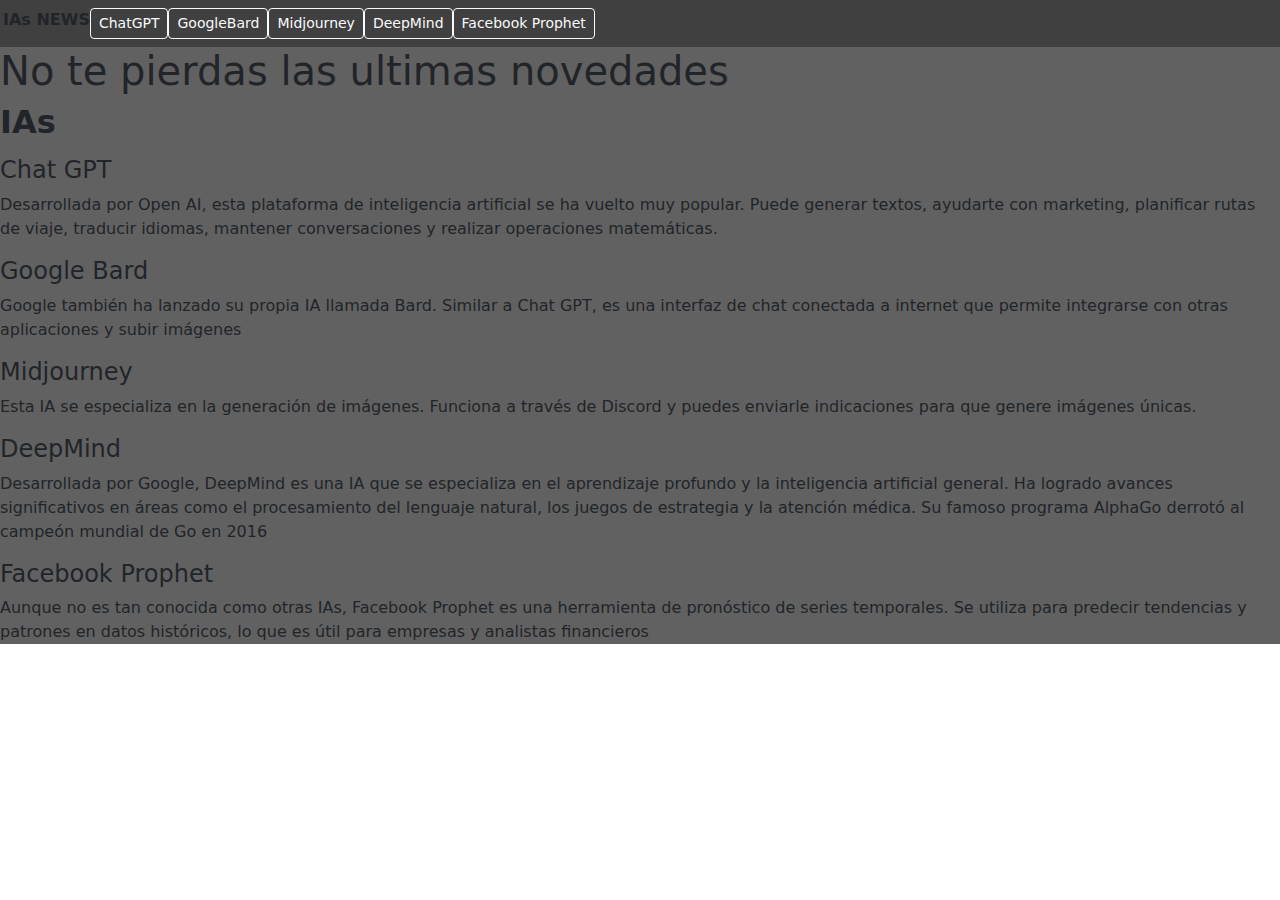
==== index.html @ 98a5f2b7 "Add files via upload" ====
<!DOCTYPE html>
<html lang="en">
<head>
    <meta charset="UTF-8">
    <meta name="viewport" content="width=device-width, initial-scale=1.0">
    <title>Document</title>
    <link rel="stylesheet" href="style.css">
    <link href="https://cdn.jsdelivr.net/npm/bootstrap@5.3.3/dist/css/bootstrap.min.css" rel="stylesheet" integrity="sha384-QWTKZyjpPEjISv5WaRU9OFeRpok6YctnYmDr5pNlyT2bRjXh0JMhjY6hW+ALEwIH" crossorigin="anonymous">
</head>

<body class="bory">
    <header class="container5">
        <nav class="navbar" style="background-color:rgb(65, 64, 64)">
            <div class="container2">
                <li class="actual" type="header"><strong>IAs NEWS</strong></li>
                <a button href="chatgpt.html" class="btn btn-sm btn-outline-light" type="button">ChatGPT</a>
                <a button href="" class="container3 btn btn-sm btn-outline-light" type="button">GoogleBard</a>
                <a button href="" class="container3 btn btn-sm btn-outline-light" type="button">Midjourney</a>
                <a button href="" class="container3 btn btn-sm btn-outline-light" type="button">DeepMind</a>
                <a button href="" class="container3 btn btn-sm btn-outline-light" type="button">Facebook Prophet</a>
            </div>
        </nav>
    </header>
    <main class="background">
        <h1>No te pierdas las ultimas novedades</h1>
         <div>
            <h2 class="title">IAs</h2>
            <div>
                <div>
                    <h4>Chat GPT</h4>
                    <p>Desarrollada por Open AI, esta plataforma de inteligencia artificial se ha vuelto muy popular. Puede generar textos, ayudarte con marketing, planificar rutas de viaje, traducir idiomas, mantener conversaciones y realizar operaciones matemáticas.</p>
                </div>
                <div>
                    <h4>Google Bard</h4>
                    <p>Google también ha lanzado su propia IA llamada Bard. Similar a Chat GPT, es una interfaz de chat conectada a internet que permite integrarse con otras aplicaciones y subir imágenes</p>
                </div>
                <div>
                    <h4>Midjourney</h4>
                    <p>Esta IA se especializa en la generación de imágenes. Funciona a través de Discord y puedes enviarle indicaciones para que genere imágenes únicas.</p>
                </div>
                <div>
                    <h4>DeepMind</h4>
                    <p>Desarrollada por Google, DeepMind es una IA que se especializa en el aprendizaje profundo y la inteligencia artificial general. Ha logrado avances significativos en áreas como el procesamiento del lenguaje natural, los juegos de estrategia y la atención médica. Su famoso programa AlphaGo derrotó al campeón mundial de Go en 2016</p>
                </div>
                <div>
                    <h4>Facebook Prophet</h4>
                    <p>Aunque no es tan conocida como otras IAs, Facebook Prophet es una herramienta de pronóstico de series temporales. Se utiliza para predecir tendencias y patrones en datos históricos, lo que es útil para empresas y analistas financieros</p>
                </div>
            </div>
         </div>
   </main>

    <footer>
    
    </footer>
    <script src="https://cdn.jsdelivr.net/npm/bootstrap@5.3.3/dist/js/bootstrap.min.js" integrity="sha384-0pUGZvbkm6XF6gxjEnlmuGrJXVbNuzT9qBBavbLwCsOGabYfZo0T0to5eqruptLy" crossorigin="anonymous"></script>
</body>
</html>
---- style.css ----
.header{
    margin-right: 10px;
    list-style: none; 
    color: rgb(218, 218, 218);
    font-size: 22px;
}

.container2{
    display: flex;
    padding-right:3px;
    padding-left: 3px;
}

.container5{
    background-color: #5e5b5b;
}

.container7{
    margin-right: 3px;
    margin-left: 3px;
}

.title{
    margin-bottom: 15px;
    font-weight:600;
}

.background{
    background-color: #616161;
}

.p {
    float: right;
    border: red solid;
    background-color: blue;
    max-width:  5%;
    max-height:  5%;
    font-style: none;
}

.caja{
    position: relative;
    top:100px;
    left: 100px;
}

.lip {
    position:relative;
    border: rgb(22, 203, 91) solid;
    background-color: blue;
    top:100px;
    left: 100px;
}

.clear{

};

@media only screen and(min-width:600px){
    .bory{
        max-width: 100%;
    };
}
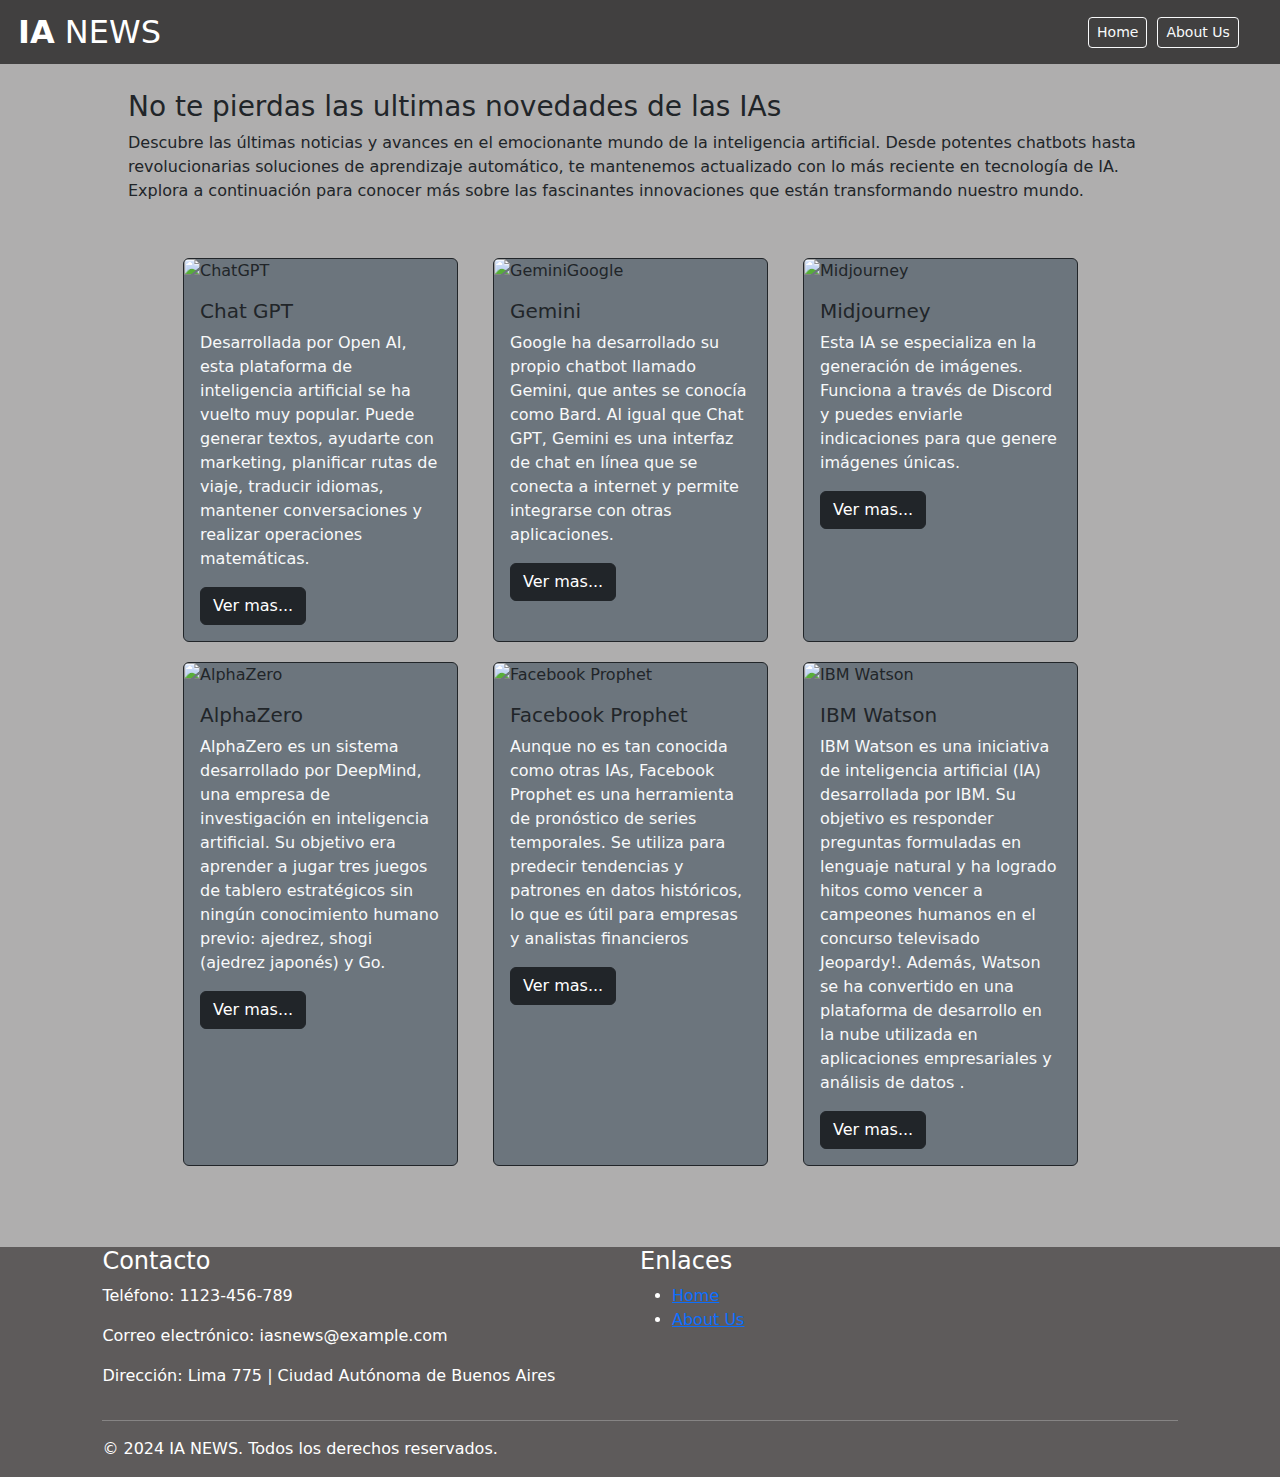
==== commit f2495a46: "Add files via upload" ====
--- a/index.html
+++ b/index.html
@@ -8,50 +8,97 @@
     <link href="https://cdn.jsdelivr.net/npm/bootstrap@5.3.3/dist/css/bootstrap.min.css" rel="stylesheet" integrity="sha384-QWTKZyjpPEjISv5WaRU9OFeRpok6YctnYmDr5pNlyT2bRjXh0JMhjY6hW+ALEwIH" crossorigin="anonymous">
 </head>
 
-<body class="bory">
-    <header class="container5">
-        <nav class="navbar" style="background-color:rgb(65, 64, 64)">
+<body>
+    <header>
+        <nav class="navbar container5" style="background-color:rgb(65, 64, 64)">
             <div class="container2">
-                <li class="actual" type="header"><strong>IAs NEWS</strong></li>
-                <a button href="chatgpt.html" class="btn btn-sm btn-outline-light" type="button">ChatGPT</a>
-                <a button href="" class="container3 btn btn-sm btn-outline-light" type="button">GoogleBard</a>
-                <a button href="" class="container3 btn btn-sm btn-outline-light" type="button">Midjourney</a>
-                <a button href="" class="container3 btn btn-sm btn-outline-light" type="button">DeepMind</a>
-                <a button href="" class="container3 btn btn-sm btn-outline-light" type="button">Facebook Prophet</a>
+                <div class="container4"><strong>IA</strong> NEWS</div>
+                    <div class="container3">
+                        <a button href="index.html" class="btn btn-sm btn-outline-light" type="button">Home</a>
+                        <a button href="aboutus.html" class="btn btn-sm btn-outline-light" type="button">About Us</a>
+                    </div>
             </div>
         </nav>
     </header>
-    <main class="background">
-        <h1>No te pierdas las ultimas novedades</h1>
-         <div>
-            <h2 class="title">IAs</h2>
-            <div>
-                <div>
-                    <h4>Chat GPT</h4>
-                    <p>Desarrollada por Open AI, esta plataforma de inteligencia artificial se ha vuelto muy popular. Puede generar textos, ayudarte con marketing, planificar rutas de viaje, traducir idiomas, mantener conversaciones y realizar operaciones matemáticas.</p>
+    <main  class="bgrnd">
+            <h3 class="text">No te pierdas las ultimas novedades de las IAs</h3>
+            <p class="text-black-center"> Descubre las últimas noticias y avances en el emocionante mundo de la inteligencia artificial. Desde potentes chatbots hasta revolucionarias soluciones de aprendizaje automático, te mantenemos actualizado con lo más reciente en tecnología de IA. Explora a continuación para conocer más sobre las fascinantes innovaciones que están transformando nuestro mundo.</p>
+            <div class="posicion">
+                <div class="card border-dark bg-secondary" style="width: 18rem;">
+                    <img src="img/ChatGPT.jpg" class="card-img-top Sz" alt="ChatGPT">
+                    <div class="card-body">
+                      <h5 class="card-title">Chat GPT</h5>
+                      <p class="card-text text-light">Desarrollada por Open AI, esta plataforma de inteligencia artificial se ha vuelto muy popular. Puede generar textos, ayudarte con marketing, planificar rutas de viaje, traducir idiomas, mantener conversaciones y realizar operaciones matemáticas.</p>
+                      <a href="chatgpt.html" class="btn btn-dark">Ver mas...</a>
+                    </div>
+                  </div>
+                  <div class="card border-dark bg-secondary" style="width: 18rem;">
+                    <img src="img/GeminiGoogle.jpg" class="card-img-top Sz" alt="GeminiGoogle">
+                    <div class="card-body">
+                      <h5 class="card-title">Gemini</h5>
+                      <p class="card-text text-light">Google ha desarrollado su propio chatbot llamado Gemini, que antes se conocía como Bard. Al igual que Chat GPT, Gemini es una interfaz de chat en línea que se conecta a internet y permite integrarse con otras aplicaciones.</p>
+                      <a href="geminigoogle.html" class="btn btn-dark">Ver mas...</a>
+                    </div>
+                  </div>
+                  <div class="card border-dark bg-secondary" style="width: 18rem;">
+                    <img src="img/MidJourney.png" class="card-img-top Sz" alt="Midjourney">
+                    <div class="card-body">
+                      <h5 class="card-title">Midjourney</h5>
+                      <p class="card-text text-light">Esta IA se especializa en la generación de imágenes. Funciona a través de Discord y puedes enviarle indicaciones para que genere imágenes únicas.</p>
+                      <a href="midjourney.html" class="btn btn-dark">Ver mas...</a>
+                    </div>
+                  </div>
+                  <div class="card border-dark bg-secondary" style="width: 18rem;">
+                    <img src="img/AlphaZero.jpg" class="card-img-top Sz" alt="AlphaZero">
+                    <div class="card-body">
+                      <h5 class="card-title">AlphaZero</h5>
+                      <p class="card-text text-light">AlphaZero es un sistema desarrollado por DeepMind, una empresa de investigación en inteligencia artificial. Su objetivo era aprender a jugar tres juegos de tablero estratégicos sin ningún conocimiento humano previo: ajedrez, shogi (ajedrez japonés) y Go.</p>
+                      <a href="alphazero.html" class="btn btn-dark">Ver mas...</a>
+                    </div>
+                  </div>
+                  <div class="card border-dark bg-secondary" style="width: 18rem;">
+                    <img src="img/FacebookProphet.png" class="card-img-top Sz" alt="Facebook Prophet">
+                    <div class="card-body">
+                      <h5 class="card-title">Facebook Prophet</h5>
+                      <p class="card-text text-light">Aunque no es tan conocida como otras IAs, Facebook Prophet es una herramienta de pronóstico de series temporales. Se utiliza para predecir tendencias y patrones en datos históricos, lo que es útil para empresas y analistas financieros</p>
+                      <a href="facebookprophet.html" class="btn btn-dark">Ver mas...</a>
+                    </div>
+                  </div>
+                  <div class="card border-dark bg-secondary" style="width: 18rem;">
+                    <img src="img/IBMWatson0.jpg" class="card-img-top Sz" alt="IBM Watson">
+                    <div class="card-body">
+                      <h5 class="card-title">IBM Watson</h5>
+                      <p class="card-text text-light">IBM Watson es una iniciativa de inteligencia artificial (IA) desarrollada por IBM. Su objetivo es responder preguntas formuladas en lenguaje natural y ha logrado hitos como vencer a campeones humanos en el concurso televisado Jeopardy!. Además, Watson se ha convertido en una plataforma de desarrollo en la nube utilizada en aplicaciones empresariales y análisis de datos .</p>
+                      <a href="ibmwatson.html" class="btn btn-dark">Ver mas...</a>
+                    </div>
+                  </div>
+        </div>
+    </main>
+
+    <footer>
+        <div class="container5">
+            <div class="row">
+                <div class="col-md-6">
+                    <h4>Contacto</h4>
+                    <p>Teléfono: 1123-456-789</p>
+                    <p>Correo electrónico: iasnews@example.com</p>
+                    <p>Dirección: Lima 775 | Ciudad Autónoma de Buenos Aires</p>
                 </div>
-                <div>
-                    <h4>Google Bard</h4>
-                    <p>Google también ha lanzado su propia IA llamada Bard. Similar a Chat GPT, es una interfaz de chat conectada a internet que permite integrarse con otras aplicaciones y subir imágenes</p>
-                </div>
-                <div>
-                    <h4>Midjourney</h4>
-                    <p>Esta IA se especializa en la generación de imágenes. Funciona a través de Discord y puedes enviarle indicaciones para que genere imágenes únicas.</p>
-                </div>
-                <div>
-                    <h4>DeepMind</h4>
-                    <p>Desarrollada por Google, DeepMind es una IA que se especializa en el aprendizaje profundo y la inteligencia artificial general. Ha logrado avances significativos en áreas como el procesamiento del lenguaje natural, los juegos de estrategia y la atención médica. Su famoso programa AlphaGo derrotó al campeón mundial de Go en 2016</p>
-                </div>
-                <div>
-                    <h4>Facebook Prophet</h4>
-                    <p>Aunque no es tan conocida como otras IAs, Facebook Prophet es una herramienta de pronóstico de series temporales. Se utiliza para predecir tendencias y patrones en datos históricos, lo que es útil para empresas y analistas financieros</p>
+                <div class="col-md-6">
+                    <h4>Enlaces</h4>
+                    <ul>
+                      <li><a href="index.html">Home</a></li>
+                      <li><a href="aboutus.html">About Us</a></li>
+                    </ul>
                 </div>
             </div>
-         </div>
-   </main>
-
-    <footer>
-    
+            <hr>
+            <div class="row">
+                <div class="col-md-12">
+                    <p>&copy; 2024 IA NEWS. Todos los derechos reservados.</p>
+                </div>
+            </div>
+        </div>
     </footer>
     <script src="https://cdn.jsdelivr.net/npm/bootstrap@5.3.3/dist/js/bootstrap.min.js" integrity="sha384-0pUGZvbkm6XF6gxjEnlmuGrJXVbNuzT9qBBavbLwCsOGabYfZo0T0to5eqruptLy" crossorigin="anonymous"></script>
 </body>
--- a/style.css
+++ b/style.css
@@ -1,3 +1,52 @@
+*{
+    margin:0; padding:0;
+    max-width: 100%;
+}
+
+
+.bgrnd{
+    background-color: #afaeae;
+    padding: 2% 10% 2% 10%;
+    display:block;
+    align-items: center;
+    justify-content: center;
+    text-align: left;
+    min-height: 100%;
+}
+
+.h3{
+    font-weight: bold;
+}
+
+.card{
+    margin-right: 15px;
+}
+
+.posicion{
+    display: flex;
+    flex-wrap: wrap;
+    margin: 40px;
+    padding: 15px;
+    gap: 20px;
+    max-width: 100%;
+}
+
+.Sz{
+    max-width: 380px;
+    max-height: 130px;
+}
+
+.card{
+    max-width: 275px;
+}
+
+.posicion >div{
+    flex-grow: 1;
+}
+
+.card{
+    background-color: #afaeae;
+}
 
 .header{
     margin-right: 10px;
@@ -8,12 +57,32 @@
 
 .container2{
     display: flex;
-    padding-right:3px;
-    padding-left: 3px;
+    margin-right:3px;
+    margin-left: 3px;
+    width: 100%;
+}
+
+.container3{
+    display: flex;
+    gap: 10px;
+    align-items: center;
+    margin-right: 1fr;
+    padding-left: 15px;
+    padding-right: 3%;
+
+}
+
+.container4{
+    margin-right: auto;
+    font-size: 2em;
+    padding-left: 15px;
+    color: rgb(255, 255, 255);
 }
 
 .container5{
     background-color: #5e5b5b;
+    color: rgb(255, 255, 255);
+    padding: 0 8%;
 }
 
 .container7{
@@ -21,13 +90,41 @@
     margin-left: 3px;
 }
 
+.Szdos {
+    max-width: 850px;
+    min-width: 700px;
+    max-height: 475px;
+    min-height: 475px;
+    width: 100%;
+    margin-top: 1%;
+    margin-bottom: 2%;
+    border-radius: 2%;
+}
+
+.carousel{
+    height: auto;
+}
+
+.carousel-item img {
+    height: 475px;
+    object-fit: cover;
+}
+
+.carousel-container {
+    display: flex;
+    justify-content: center;
+    align-items: center;
+    height: 100%;
+}
+
+
+.Mr{
+   padding: 30px 0px 20px 0;	
+}
+
 .title{
     margin-bottom: 15px;
     font-weight:600;
-}
-
-.background{
-    background-color: #616161;
 }
 
 .p {
@@ -53,12 +150,74 @@
     left: 100px;
 }
 
-.clear{
-
-};
+.actual{
+    list-style: none;
+    font-size: medium;
+}
 
 @media only screen and(min-width:600px){
-    .bory{
+    .body{
         max-width: 100%;
     };
-}+}
+
+.description {
+    max-width: 100%;
+    padding: 2% 7% 1% 7%;
+    align-items: center;
+    justify-content: center;
+}
+
+.description h2 {
+    font-size: 24px;
+    margin-bottom: 10px;
+}
+
+.description p {
+    font-size: 16px;
+    line-height: 1.6;
+    margin-bottom: 10px;
+}
+
+.description img {
+    max-width: 850;
+    max-height: 475px;
+    min-height:475px;
+    width: auto;
+    display: flex;
+    border: color(none none none none);
+    border-radius: 2%;
+}
+
+.capabilities {
+    display: flex;
+    align-items: flex-start;
+}
+
+.capabilities ul {
+    flex: 1;
+    margin-right: 20px;
+}
+
+.capabilities img {
+        width: 200px;
+}
+
+.about {
+    max-width: 800px;
+    margin: 0 auto;
+    padding: 20px;
+    text-align: justify;
+}
+
+.about h3 {
+    font-size: 24px;
+    margin-bottom: 15px;
+}
+
+.about p {
+    font-size: 16px;
+    line-height: 1.6;
+    margin-bottom: 15px;
+    text-align: left; /* Alineación centrada pero hacia la izquierda */
+}
